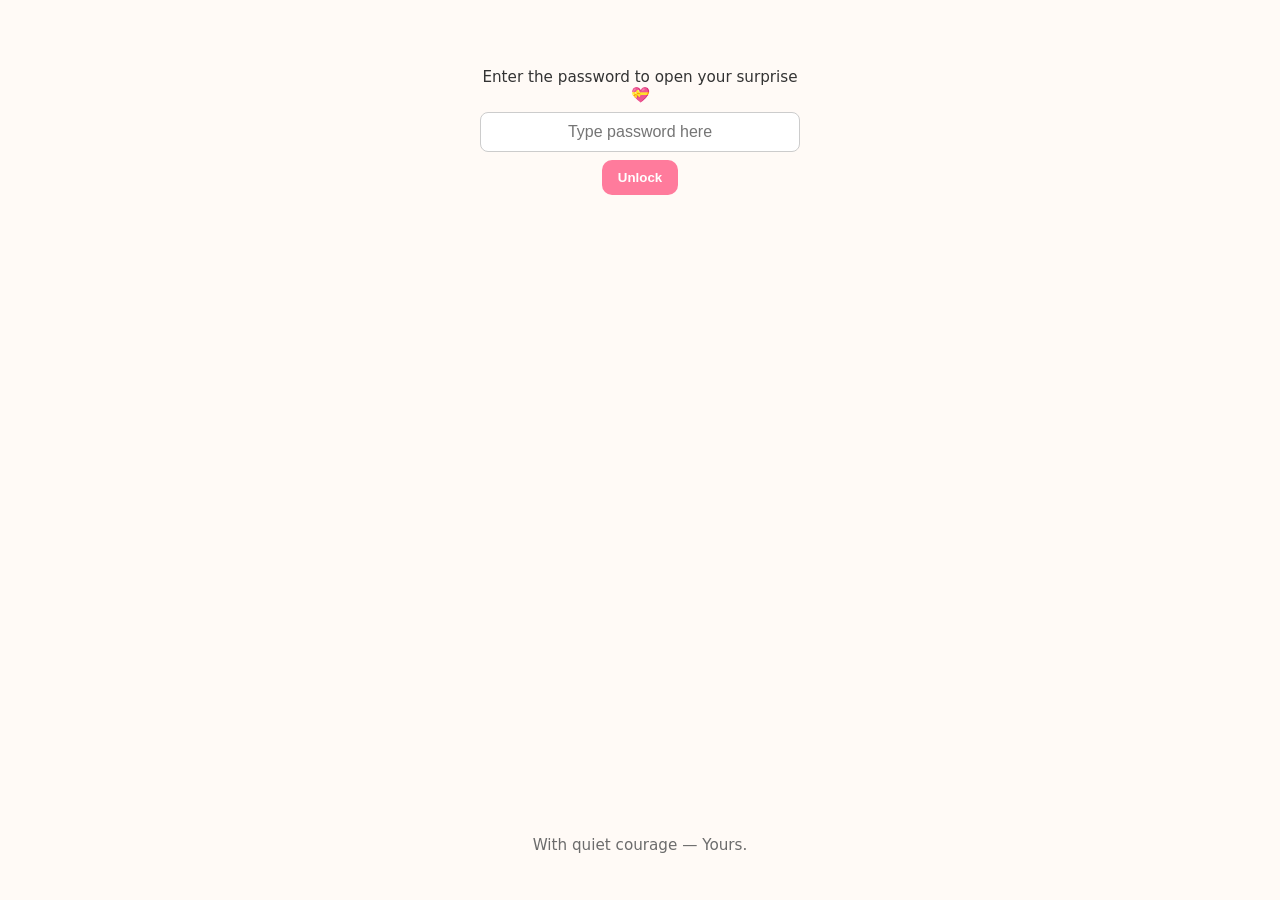
==== index.html @ 61cae126 "Update index.html" ====
<!doctype html>
<html lang="en">
<head>
  <meta charset="utf-8" />
  <meta name="viewport" content="width=device-width,initial-scale=1" />
  <title>08-12-2025 — A Small Surprise</title>
  <link rel="stylesheet" href="style.css" />
</head>
<body>
  <main class="page">

    <!-- PASSWORD SECTION -->
    <section id="passwordSection" class="center">
      <div class="password-wrap">
        <p class="hint">Enter the password to open your surprise 💝</p>
        <input type="text" id="passwordInput" placeholder="Type password here" />
        <button type="button" id="passwordBtn" class="btn">Unlock</button>
        <p id="passwordError" class="muted" style="display:none;margin-top:8px;">Incorrect password. Try again.</p>
      </div>
    </section>

    <!-- Intro / Gift box -->
    <section id="intro" class="center hidden">
      <div id="giftWrap" class="gift-wrap" role="button" aria-label="Open the gift">
        <div class="box">
          <div class="lid"></div>
          <div class="body"></div>
          <div class="ribbon"></div>
        </div>
        <p class="hint">Tap the box to open your surprise, Madam Ji 💝</p>
      </div>
    </section>

    <!-- Photo sequence -->
    <section id="sequence" class="center hidden">
      <div class="photo-card">
        <img id="photoImg" src="" alt="photo" />
        <div id="photoMsg" class="photo-msg"></div>
      </div>

      <!-- Crop Editor (hidden by default, triggered by Shift+P+S) -->
      <div id="cropEditor" class="crop-editor hidden">
        <p>Select Photo: 
          <select id="cropPhotoSelect">
            <option value="0">Hero</option>
            <option value="1">Gallery 1</option>
            <option value="2">Gallery 2</option>
            <option value="3">Gallery 3</option>
          </select>
        </p>
        <p>Width: <input type="number" id="cropWidth" /> px</p>
        <p>Height: <input type="number" id="cropHeight" /> px</p>
        <button id="cropApply" class="btn">Apply</button>
        <button id="cropClose" class="btn outline">Close</button>
        <div id="cropBox" class="crop-box"></div>
      </div>

      <div class="controls">
        <button id="nextBtn" class="btn">Next</button>
      </div>
      <div class="progress" aria-hidden="true">
        <span id="progressText">1 / 4</span>
      </div>
    </section>

    <!-- Final envelope & letter -->
    <section id="letterSection" class="center hidden">
      <div id="envelopeWrap" class="envelope-wrap" role="button" aria-label="Open the letter">
        <div class="envelope">
          <div class="flap"></div>
          <div class="paper"></div>
        </div>
        <p class="hint">Tap the envelope to read my letter</p>
      </div>

      <div id="letterCard" class="letter-card hidden">
        <h2>A Letter For You</h2>
        <div id="letterText" class="letter-text"></div>
        <div class="actions">
          <button id="replayLetter" class="btn outline">Replay Letter</button>
        </div>
      </div>
    </section>

    <footer class="center muted">With quiet courage — Yours.</footer>
  </main>

  <script src="script.js"></script>
</body>
</html>
---- style.css ----
:root{
  --bg: #fffaf6;
  --accent: #ff7b9c;
  --soft: #f7e9e9;
  --muted: #6c6c6c;
  --card: #fff;
}
*{box-sizing:border-box}
body,html{height:100%;margin:0;font-family:Inter,system-ui,-apple-system,Segoe UI,Roboto,"Helvetica Neue",Arial}
.page{min-height:100vh;background:var(--bg);display:flex;flex-direction:column;align-items:stretch;justify-content:flex-start;padding:28px 18px}
.center{text-align:center}
.muted{color:var(--muted);font-size:0.95rem}

/* PASSWORD */
.password-wrap{display:flex;flex-direction:column;align-items:center;gap:8px;max-width:320px;margin:40px auto}
#passwordInput{padding:10px 12px;border-radius:8px;border:1px solid #ccc;width:100%;font-size:1rem;text-align:center}

/* INTRO / BOX */
.gift-wrap{display:inline-flex;flex-direction:column;align-items:center;gap:12px;cursor:pointer;user-select:none}
.box{width:170px;height:140px;position:relative;transform-origin:center;transition:transform .7s ease}
.box .body{position:absolute;left:0;right:0;bottom:0;height:70%;background:linear-gradient(180deg,#ffecec,#ffd7e0);border-radius:10px 10px 8px 8px;box-shadow:0 8px 24px rgba(0,0,0,.12)}
.box .lid{position:absolute;left:0;right:0;top:0;height=44%;background:linear-gradient(180deg,#ff9fb8,#ff7b9c);border-radius:10px 10px 0 0;transform-origin:center bottom;box-shadow:0 8px 20px rgba(0,0,0,.12)}
.box .ribbon{position:absolute;left:50%;top:36%;width:18px;height:70%;background:rgba(255,255,255,.5);transform:translateX(-50%);border-radius:6px}
.gift-wrap.open .box{transform:translateY(-18px)}
.gift-wrap.open .box .lid{transform:rotateX(70deg);box-shadow:0 18px 30px rgba(0,0,0,.18)}

/* HINT */
.hint{font-size:0.95rem;color:#333;max-width:320px;margin:0}

/* SEQUENCE */
.hidden{display:none}
.photo-card{max-width:760px;margin:18px auto;border-radius:12px;overflow:hidden;background:var(--card);box-shadow:0 10px 30px rgba(10,10,10,.06);position:relative}
.photo-card img{width:100%;height:100%;object-fit:cover;display:block}
.photo-msg{padding:14px 18px;font-size:1.05rem;line-height:1.5;color:#222;background:linear-gradient(180deg,#fff,#fffef8)}

/* CROP EDITOR */
#cropEditor{position:relative;max-width:760px;margin:16px auto;padding:10px;background:#fff0f0;border-radius:12px;display:flex;flex-wrap:wrap;gap:8px;align-items:center;z-index:10}
#cropBox{position:absolute;border:2px dashed var(--accent);cursor:move;z-index:20;background:rgba(255,123,156,0.2);}

#cropEditor input,#cropEditor select{padding:4px 6px;border-radius:6px;border:1px solid #ccc;width:60px}

/* CONTROLS */
.controls{display:flex;gap:12px;justify-content:center;margin-top:12px}
.btn{background:var(--accent);color:#fff;border:0;padding:10px 16px;border-radius:10px;cursor:pointer;font-weight:600}
.btn.outline{background:transparent;border:1px solid rgba(0,0,0,.06);color:inherit}

/* PROGRESS */
.progress{margin-top:8px;color:var(--muted);font-size:0.95rem}

/* ENVELOPE */
.envelope-wrap{display:inline-flex;flex-direction:column;align-items:center;gap:12px;cursor:pointer;margin-top:8px}
.envelope{width:180px;height:120px;position:relative;border-radius:8px;background:#fff;box-shadow:0 12px 30px rgba(0,0,0,.12);overflow:visible}
.envelope .flap{position:absolute;left:0;right:0;top:-20px;height:60px;background:linear-gradient(180deg,#fff7f8,#ffecec);transform-origin:center bottom;transition:transform .5s ease;border-radius:6px}
.envelope.open .flap{transform:rotateX(180deg) translateY(-18px)}
.letter-card{max-width:720px;margin:18px auto;background:var(--card);padding:14px;border-radius:12px;box-shadow:0 8px 30px rgba(0,0,0,.06)}
.letter-text{white-space:pre-wrap;font-size:1.05rem;line-height:1.6;color:#222;padding:8px}

/* FOOTER */
footer{margin-top:auto;padding:18px 6px;font-size:0.95rem}

/* small screens */
@media (max-width:640px){
  .photo-card img{height:100%}
  .box{width:140px;height:120px}
  .envelope{width:150px;height:100px}
}
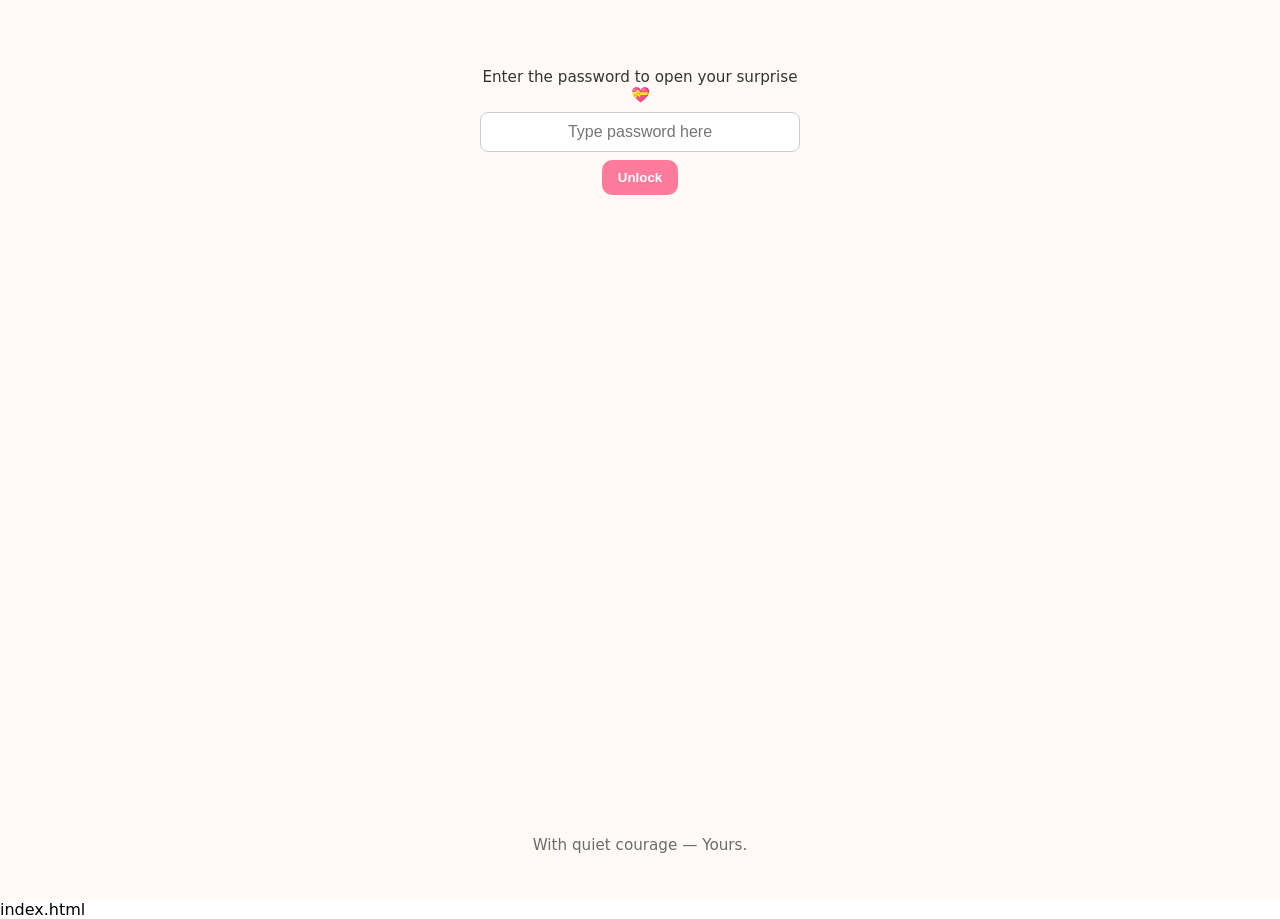
==== commit c859cd20: "Update index.html" ====
--- a/index.html
+++ b/index.html
@@ -38,23 +38,6 @@
         <div id="photoMsg" class="photo-msg"></div>
       </div>
 
-      <!-- Crop Editor (hidden by default, triggered by Shift+P+S) -->
-      <div id="cropEditor" class="crop-editor hidden">
-        <p>Select Photo: 
-          <select id="cropPhotoSelect">
-            <option value="0">Hero</option>
-            <option value="1">Gallery 1</option>
-            <option value="2">Gallery 2</option>
-            <option value="3">Gallery 3</option>
-          </select>
-        </p>
-        <p>Width: <input type="number" id="cropWidth" /> px</p>
-        <p>Height: <input type="number" id="cropHeight" /> px</p>
-        <button id="cropApply" class="btn">Apply</button>
-        <button id="cropClose" class="btn outline">Close</button>
-        <div id="cropBox" class="crop-box"></div>
-      </div>
-
       <div class="controls">
         <button id="nextBtn" class="btn">Next</button>
       </div>
@@ -87,4 +70,4 @@
 
   <script src="script.js"></script>
 </body>
-</html>
+</html>  index.html
--- a/style.css
+++ b/style.css
@@ -33,12 +33,6 @@
 .photo-card img{width:100%;height:100%;object-fit:cover;display:block}
 .photo-msg{padding:14px 18px;font-size:1.05rem;line-height:1.5;color:#222;background:linear-gradient(180deg,#fff,#fffef8)}
 
-/* CROP EDITOR */
-#cropEditor{position:relative;max-width:760px;margin:16px auto;padding:10px;background:#fff0f0;border-radius:12px;display:flex;flex-wrap:wrap;gap:8px;align-items:center;z-index:10}
-#cropBox{position:absolute;border:2px dashed var(--accent);cursor:move;z-index:20;background:rgba(255,123,156,0.2);}
-
-#cropEditor input,#cropEditor select{padding:4px 6px;border-radius:6px;border:1px solid #ccc;width:60px}
-
 /* CONTROLS */
 .controls{display:flex;gap:12px;justify-content:center;margin-top:12px}
 .btn{background:var(--accent);color:#fff;border:0;padding:10px 16px;border-radius:10px;cursor:pointer;font-weight:600}
@@ -55,6 +49,19 @@
 .letter-card{max-width:720px;margin:18px auto;background:var(--card);padding:14px;border-radius:12px;box-shadow:0 8px 30px rgba(0,0,0,.06)}
 .letter-text{white-space:pre-wrap;font-size:1.05rem;line-height:1.6;color:#222;padding:8px}
 
+/* EDITOR MODAL */
+.crop-editor{position:fixed;inset:0;display:flex;align-items:center;justify-content:center;background:rgba(0,0,0,0.5);z-index:9999}
+.crop-inner{width:92%;max-width:980px;background:#fff;padding:14px;border-radius:12px;box-shadow:0 20px 60px rgba(0,0,0,0.3)}
+.crop-header{display:flex;justify-content:space-between;align-items:center;margin-bottom:10px}
+.crop-preview{position:relative;background:#f6f6f6;border-radius:8px;overflow:hidden;border:1px solid rgba(0,0,0,0.06);display:flex;align-items:center;justify-content:center;height:420px}
+.crop-preview img{max-width:100%;max-height:100%;display:block;user-select:none;pointer-events:none}
+.crop-box{position:absolute;border:3px dashed rgba(255,122,146,0.95);background:rgba(255,122,146,0.06);touch-action:none;cursor:move;border-radius:8px;display:flex;align-items:flex-end;justify-content:flex-end}
+.resize-handle{width:18px;height:18px;background:rgba(255,122,146,0.95);border-radius:4px;margin:6px;cursor:nwse-resize;touch-action:none}
+
+/* crop actions */
+.crop-actions{display:flex;gap:10px;justify-content:flex-end;margin-top:10px}
+.crop-info{font-size:0.95rem;color:var(--muted)}
+
 /* FOOTER */
 footer{margin-top:auto;padding:18px 6px;font-size:0.95rem}
 
@@ -63,4 +70,5 @@
   .photo-card img{height:100%}
   .box{width:140px;height:120px}
   .envelope{width:150px;height:100px}
+  .crop-preview{height:320px}
 }
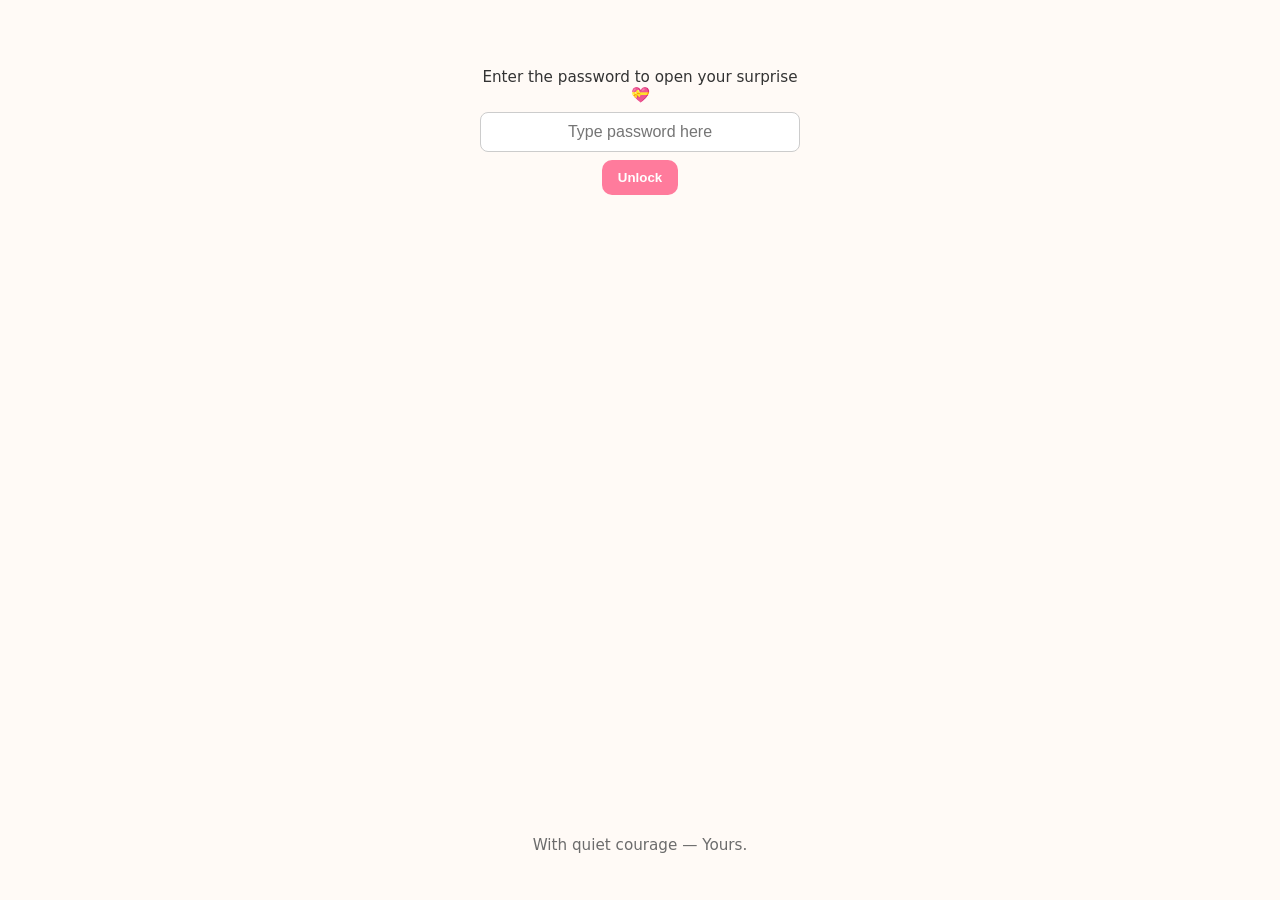
==== commit e5edbb65: "Update index.html" ====
--- a/index.html
+++ b/index.html
@@ -70,4 +70,4 @@
 
   <script src="script.js"></script>
 </body>
-</html>  index.html
+</html> 
